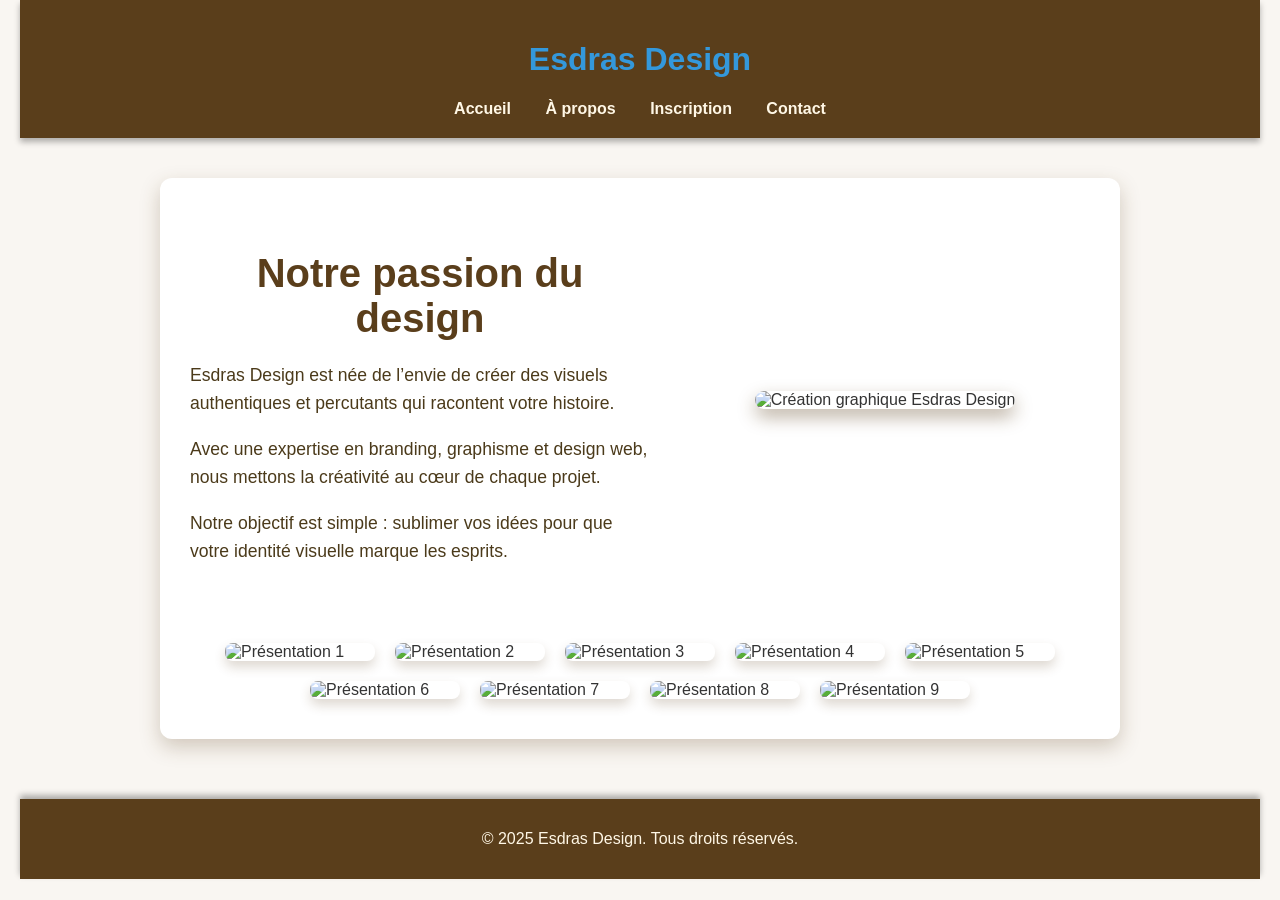
==== apropos.html @ a2589b4f "first commit" ====
<!DOCTYPE html>
<html lang="fr">
<head>
  <meta charset="UTF-8" />
  <title>À propos - Esdras Design</title>
  <link rel="stylesheet" href="style.css" />
  <style>
    body {
      background: #f9f6f2;
      color: #333;
      font-family: 'Segoe UI', Tahoma, Geneva, Verdana, sans-serif;
      margin: 0;
      padding: 0 20px;
    }
    header {
      background-color: #5a3e1b;
      color: #fff7e6;
      padding: 20px 0;
      text-align: center;
      box-shadow: 0 4px 6px rgba(0,0,0,0.3);
    }
    nav a {
      color: #fff7e6;
      margin: 0 15px;
      text-decoration: none;
      font-weight: 600;
      transition: color 0.3s ease;
    }
    nav a:hover {
      color: #f4c95d;
    }
    main {
      max-width: 900px;
      margin: 40px auto;
      background: #fff;
      border-radius: 12px;
      box-shadow: 0 8px 20px rgba(90, 62, 27, 0.25);
      padding: 40px 30px;
      display: flex;
      flex-wrap: wrap;
      gap: 30px;
      align-items: center;
    }
    .apropos-text {
      flex: 1 1 400px;
    }
    .apropos-text h2 {
      color: #5a3e1b;
      font-size: 2.5em;
      margin-bottom: 20px;
    }
    .apropos-text p {
      font-size: 1.1em;
      line-height: 1.6;
      color: #4b3a1a;
    }
    .apropos-image {
      flex: 1 1 350px;
      text-align: center;
    }
    .apropos-image img {
      max-width: 100%;
      border-radius: 12px;
      box-shadow: 0 8px 18px rgba(90, 62, 27, 0.4);
    }
    .galerie {
      margin-top: 30px;
      display: flex;
      gap: 20px;
      justify-content: center;
      flex-wrap: wrap;
    }
    .galerie img {
      width: 150px;
      border-radius: 8px;
      box-shadow: 0 6px 12px rgba(90, 62, 27, 0.2);
      transition: transform 0.3s ease;
      cursor: pointer;
    }
    .galerie img:hover {
      transform: scale(1.05);
      box-shadow: 0 10px 20px rgba(90, 62, 27, 0.4);
    }
    footer {
      background-color: #5a3e1b;
      color: #fff7e6;
      text-align: center;
      padding: 15px 0;
      margin-top: 60px;
      box-shadow: 0 -4px 6px rgba(0,0,0,0.3);
    }

    @media(max-width: 720px) {
      main {
        flex-direction: column;
        padding: 30px 20px;
      }
      .apropos-text, .apropos-image {
        flex: 1 1 100%;
      }
    }
  </style>
</head>
<body>

<header>
  <h1>Esdras Design</h1>
  <nav>
    <a href="index.html">Accueil</a>
    <a href="apropos.html">À propos</a>
    <a href="inscription.html">Inscription</a>
    <a href="contact.html">Contact</a>
  </nav>
</header>

<main>
  <div class="apropos-text">
    <h2>Notre passion du design</h2>
    <p>Esdras Design est née de l’envie de créer des visuels authentiques et percutants qui racontent votre histoire.</p>
    <p>Avec une expertise en branding, graphisme et design web, nous mettons la créativité au cœur de chaque projet.</p>
    <p>Notre objectif est simple : sublimer vos idées pour que votre identité visuelle marque les esprits.</p>
  </div>

  <div class="apropos-image">
    <img src="C:\Users\IDE_SIMO\Desktop\ESDRAS_DIGITAL\PRESENTATIONS\img1.jpg" alt="Création graphique Esdras Design" />
  </div>

  <div class="galerie">
    <img src="C:\Users\IDE_SIMO\Desktop\ESDRAS_DIGITAL\PRESENTATIONS\img1.jpg" alt="Présentation 1" />
     <img src="C:\Users\IDE_SIMO\Desktop\ESDRAS_DIGITAL\PRESENTATIONS\img2.jpg" alt="Présentation 2" />
     <img src="C:\Users\IDE_SIMO\Desktop\ESDRAS_DIGITAL\PRESENTATIONS\img3.jpg" alt="Présentation 3" />
     <img src="C:\Users\IDE_SIMO\Desktop\ESDRAS_DIGITAL\PRESENTATIONS\img4.jpg" alt="Présentation 4" />
     <img src="C:\Users\IDE_SIMO\Desktop\ESDRAS_DIGITAL\PRESENTATIONS\img5.jpg" alt="Présentation 5" />
     <img src="C:\Users\IDE_SIMO\Desktop\ESDRAS_DIGITAL\PRESENTATIONS\img6.jpg" alt="Présentation 6" />
     <img src="C:\Users\IDE_SIMO\Desktop\ESDRAS_DIGITAL\PRESENTATIONS\img7.png" alt="Présentation 7" />
     <img src="C:\Users\IDE_SIMO\Desktop\ESDRAS_DIGITAL\PRESENTATIONS\img8.png" alt="Présentation 8" />
     <img src="C:\Users\IDE_SIMO\Desktop\ESDRAS_DIGITAL\PRESENTATIONS\img9.jpg" alt="Présentation 9" /> 
  </div>
  <script>
  document.addEventListener('contextmenu', function (e) {
    e.preventDefault();
  });
</script>

</main>

<footer>
  <p>&copy; 2025 Esdras Design. Tous droits réservés.</p>
</footer>

</body>
</html>
---- style.css ----
css
/* Polices */
body {
    font-family: 'Open Sans', sans-serif;
    background-color: #ffffff;
    margin: 0;
    color: #333;
}

h1, h2 {
    font-family: 'Montserrat', sans-serif;
    color: #3498db;
    text-align: center;
}

header {
    background-color: #3498db;
    padding: 10px 0;
}

nav ul {
    list-style: none;
    display: flex;
    justify-content: center;
    padding: 0;
    margin: 0;
}

nav ul li {
    margin: 0 15px;
}

nav ul li a {
    color: white;
    text-decoration: none;
    font-weight: bold;
    font-size: 1.1em;
    transition: color 0.3s ease;
}

nav ul li a:hover,
nav ul li a.active {
    color: #f1c40f;
}

.home-section {
    padding: 40px 20px;
    text-align: center;
}

.home-section button {
    background-color: #f1c40f;
    border: none;
    padding: 10px 20px;
    font-weight: bold;
    color: #3498db;
    cursor: pointer;
    border-radius: 4px;
    transition: background-color 0.3s ease;
}

.home-section button:hover {
    background-color: #d1ac0b;
}

/* Présentation des images */
.presentation-images {
    margin-top: 30px;
    display: flex;
    flex-wrap: wrap;
    justify-content: center;
    gap: 15px;
}

.presentation-images img {
    width: 150px;
    height: 100px;
    object-fit: cover;
    border-radius: 5px;
}

/* Portfolio */
#portfolio {
    padding: 40px 20px;
    background-color: #f9f9f9;
    text-align: center;
}


button[type="submit"]:hover {
    background-color: #2980b9;
}

footer {
    background-color: #3498db;
    color: white;
    padding: 15px 0;
    text-align: center;
}

.social-links a {
    color: #f1c40f;
    margin: 0 10px;
    text-decoration: none;
    font-weight: bold;
}

.social-links a:hover {
    text-decoration: underline;
}

/* Responsive */
@media (max-width: 600px) {
    .presentation-images img, .portfolio-item {
        width: 100%;
        height: auto;
    }

    nav ul {
        flex-direction: column;
        align-items: center;
    }

    nav ul li {
        margin: 10px 0;
    }
}
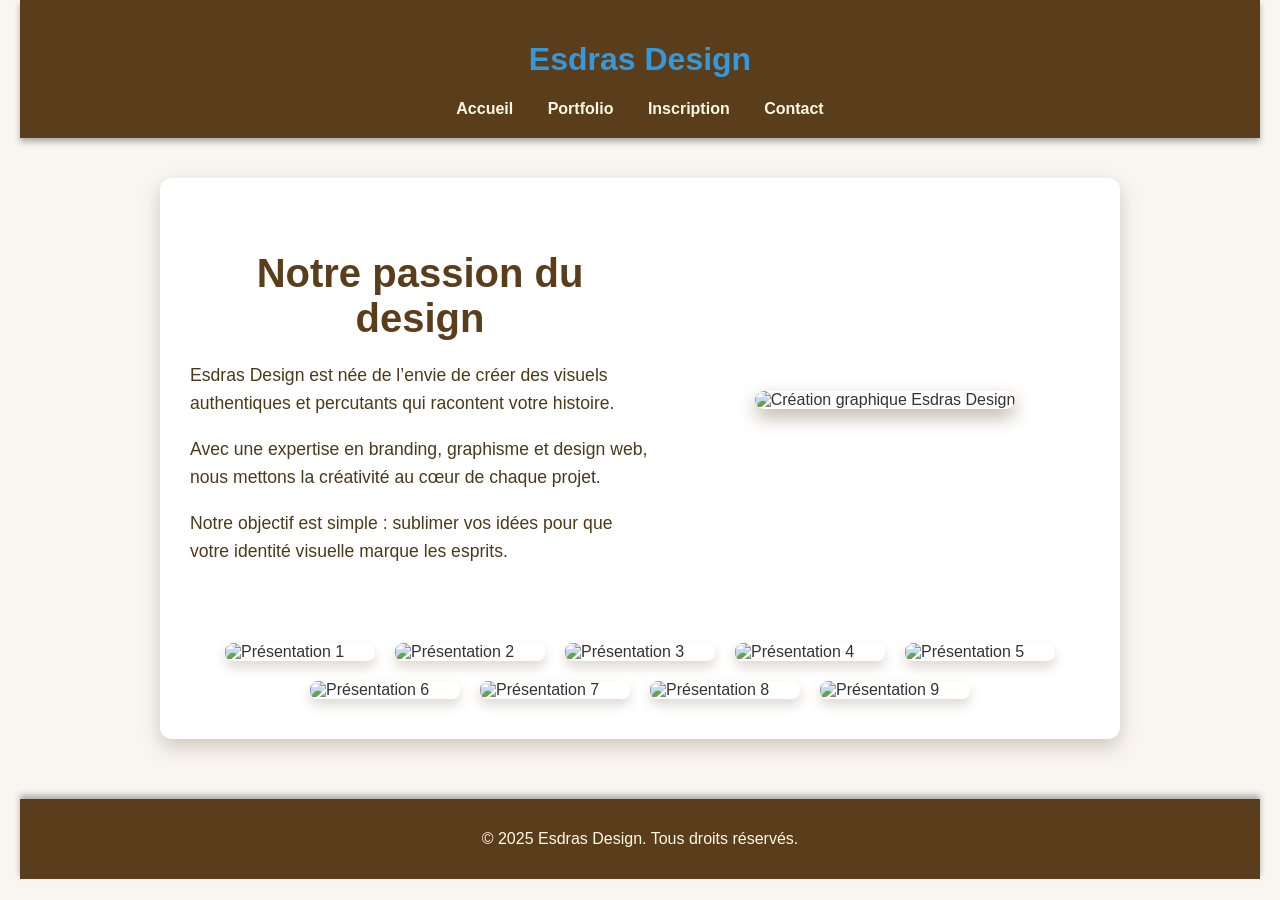
==== commit a77fdf45: "final done" ====
--- a/apropos.html
+++ b/apropos.html
@@ -108,7 +108,7 @@
   <h1>Esdras Design</h1>
   <nav>
     <a href="index.html">Accueil</a>
-    <a href="apropos.html">À propos</a>
+    <a href="portfolio.html">Portfolio</a>
     <a href="inscription.html">Inscription</a>
     <a href="contact.html">Contact</a>
   </nav>
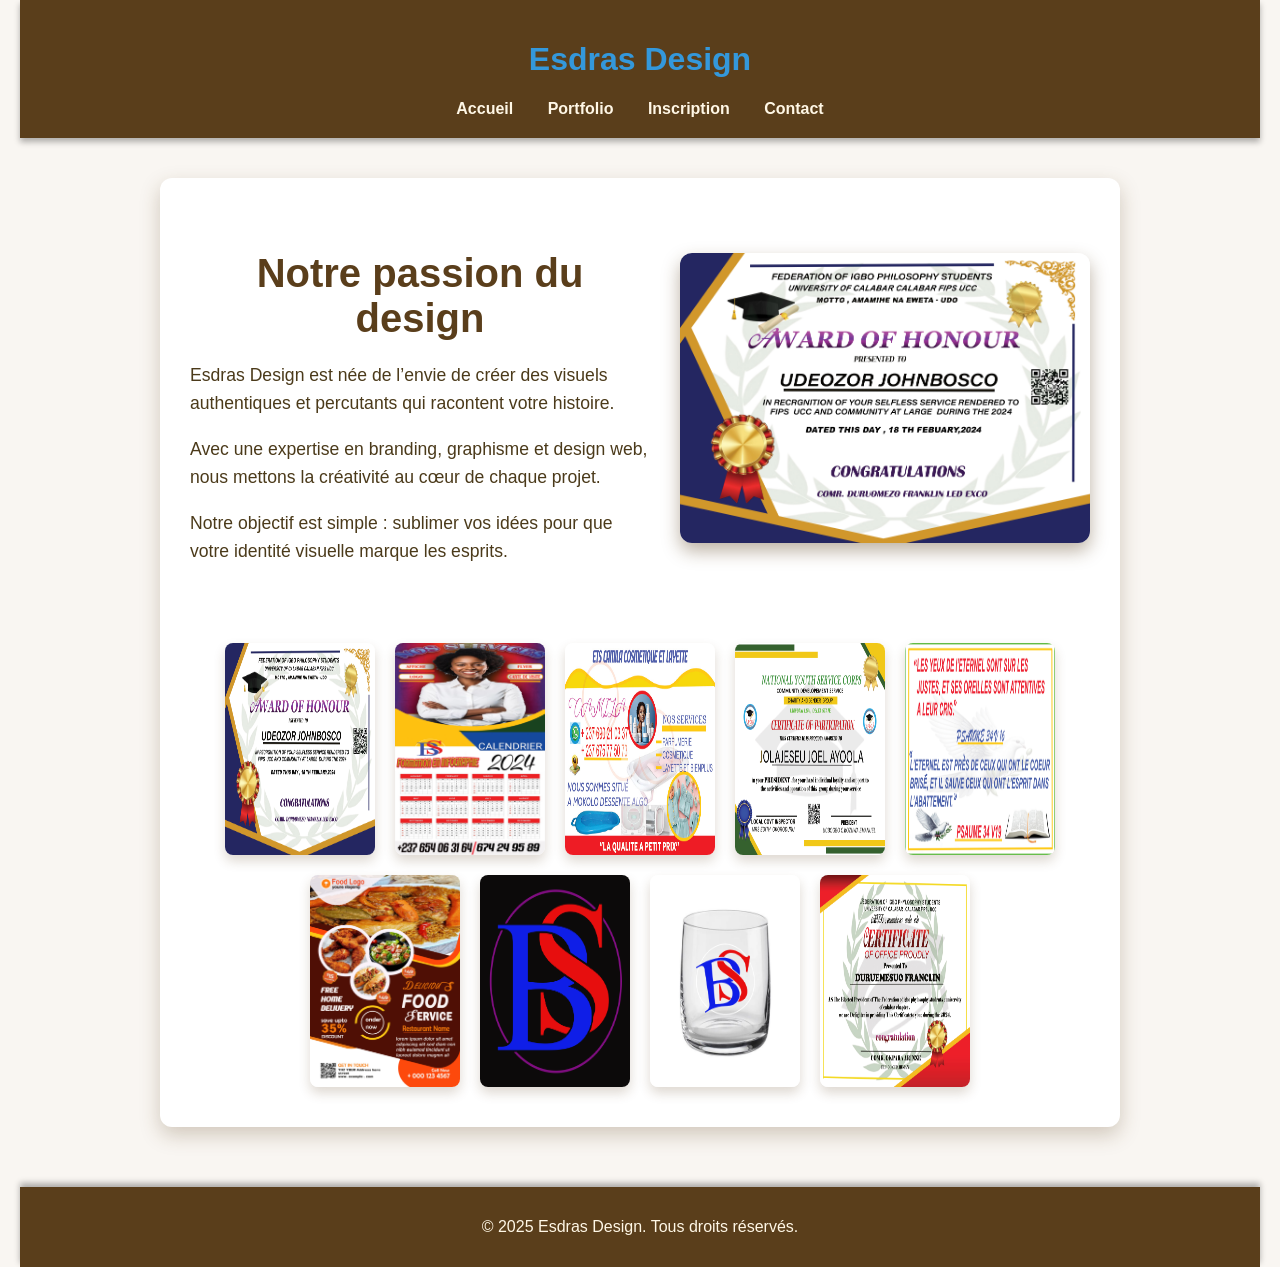
==== commit efa2a9fb: "done" ====
--- a/apropos.html
+++ b/apropos.html
@@ -123,19 +123,19 @@
   </div>
 
   <div class="apropos-image">
-    <img src="C:\Users\IDE_SIMO\Desktop\ESDRAS_DIGITAL\PRESENTATIONS\img1.jpg" alt="Création graphique Esdras Design" />
+    <img src="PRESENTATIONS/img1.jpg" alt="Création graphique Esdras Design" />
   </div>
 
   <div class="galerie">
-    <img src="C:\Users\IDE_SIMO\Desktop\ESDRAS_DIGITAL\PRESENTATIONS\img1.jpg" alt="Présentation 1" />
-     <img src="C:\Users\IDE_SIMO\Desktop\ESDRAS_DIGITAL\PRESENTATIONS\img2.jpg" alt="Présentation 2" />
-     <img src="C:\Users\IDE_SIMO\Desktop\ESDRAS_DIGITAL\PRESENTATIONS\img3.jpg" alt="Présentation 3" />
-     <img src="C:\Users\IDE_SIMO\Desktop\ESDRAS_DIGITAL\PRESENTATIONS\img4.jpg" alt="Présentation 4" />
-     <img src="C:\Users\IDE_SIMO\Desktop\ESDRAS_DIGITAL\PRESENTATIONS\img5.jpg" alt="Présentation 5" />
-     <img src="C:\Users\IDE_SIMO\Desktop\ESDRAS_DIGITAL\PRESENTATIONS\img6.jpg" alt="Présentation 6" />
-     <img src="C:\Users\IDE_SIMO\Desktop\ESDRAS_DIGITAL\PRESENTATIONS\img7.png" alt="Présentation 7" />
-     <img src="C:\Users\IDE_SIMO\Desktop\ESDRAS_DIGITAL\PRESENTATIONS\img8.png" alt="Présentation 8" />
-     <img src="C:\Users\IDE_SIMO\Desktop\ESDRAS_DIGITAL\PRESENTATIONS\img9.jpg" alt="Présentation 9" /> 
+    <img src="PRESENTATIONS/img1.jpg" alt="Présentation 1" />
+     <img src="PRESENTATIONS/img2.jpg" alt="Présentation 2" />
+     <img src="PRESENTATIONS/img3.jpg" alt="Présentation 3" />
+     <img src="PRESENTATIONS/img4.jpg" alt="Présentation 4" />
+     <img src="PRESENTATIONS/img5.jpg" alt="Présentation 5" />
+     <img src="PRESENTATIONS/img6.jpg" alt="Présentation 6" />
+     <img src="PRESENTATIONS/img7.png" alt="Présentation 7" />
+     <img src="PRESENTATIONS/img8.png" alt="Présentation 8" />
+     <img src="PRESENTATIONS/img9.jpg" alt="Présentation 9" /> 
   </div>
   <script>
   document.addEventListener('contextmenu', function (e) {
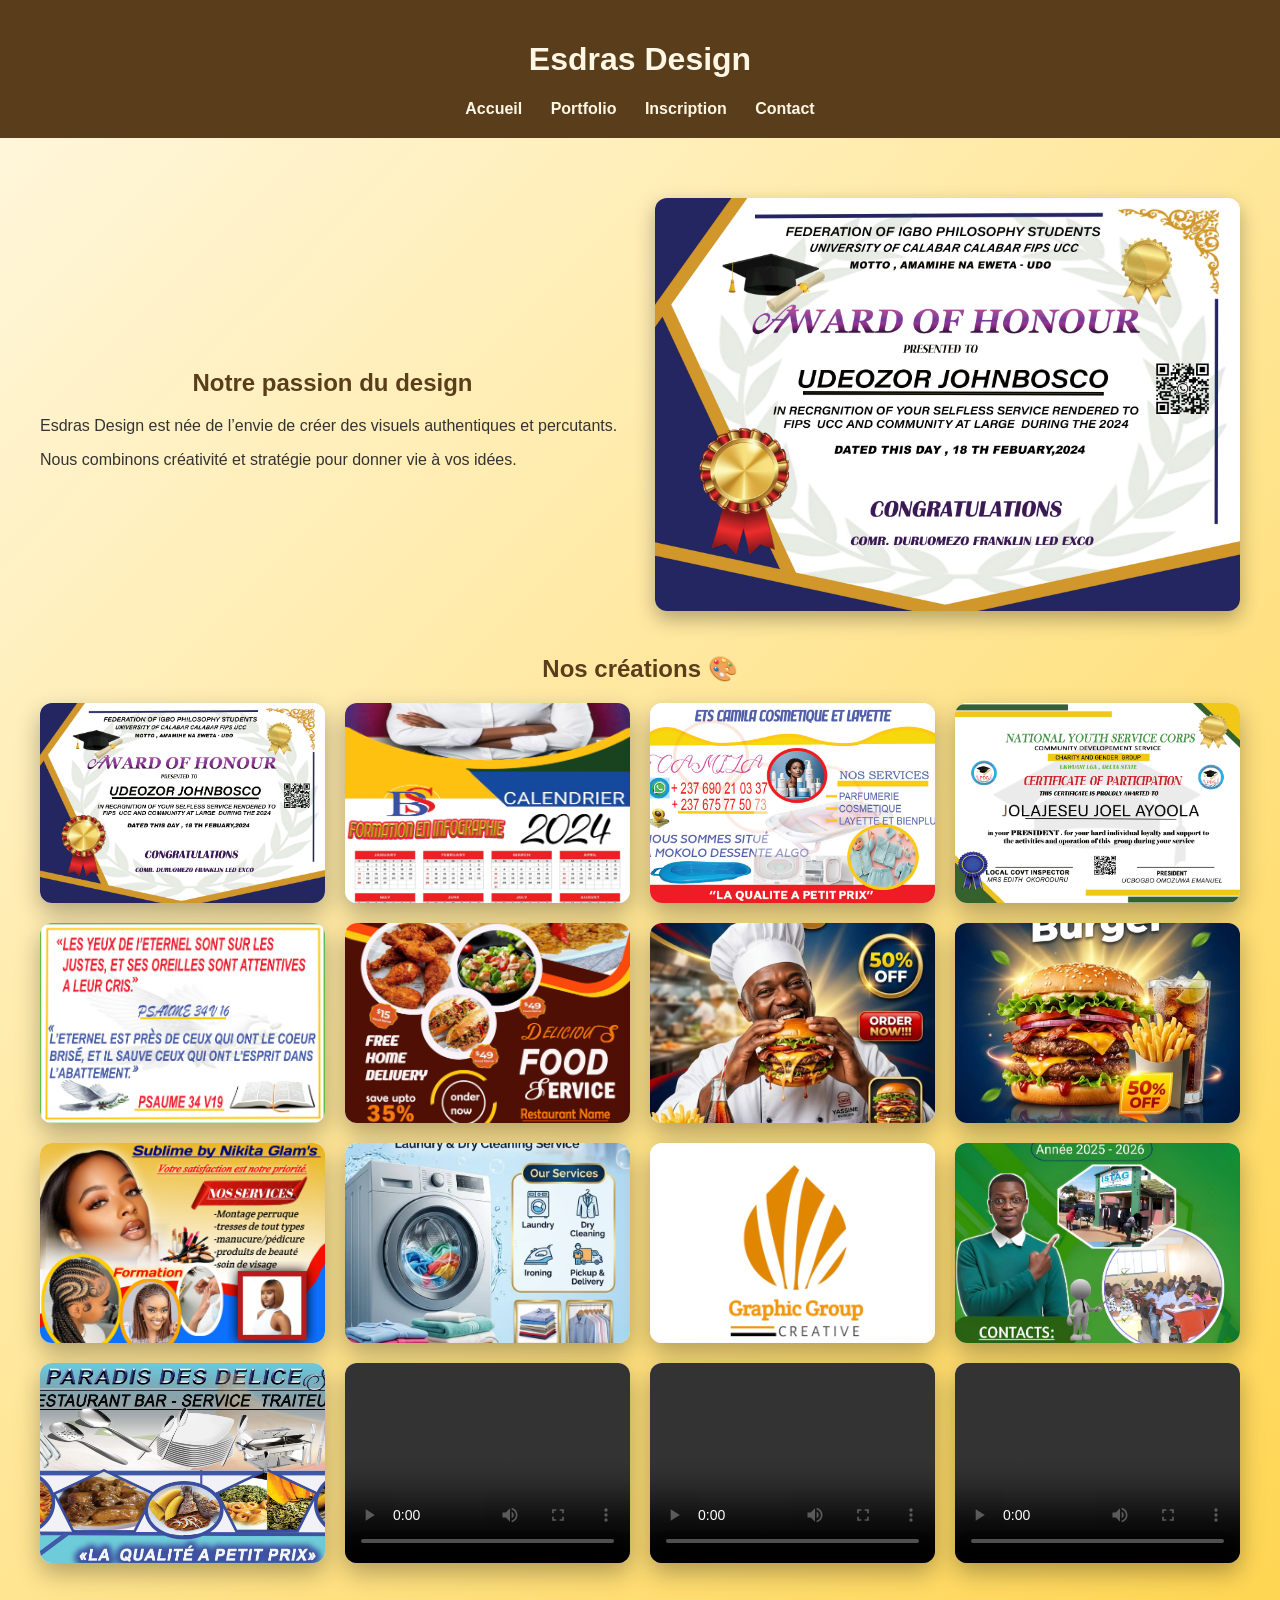
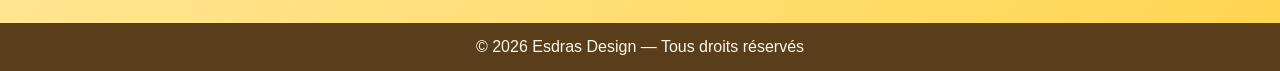
==== commit 862dac08: "client site" ====
--- a/apropos.html
+++ b/apropos.html
@@ -1,153 +1,202 @@
-
-<!DOCTYPE html>
-<html lang="fr">
-<head>
-  <meta charset="UTF-8" />
-  <title>À propos - Esdras Design</title>
-  <link rel="stylesheet" href="style.css" />
-  <style>
-    body {
-      background: #f9f6f2;
-      color: #333;
-      font-family: 'Segoe UI', Tahoma, Geneva, Verdana, sans-serif;
-      margin: 0;
-      padding: 0 20px;
-    }
-    header {
-      background-color: #5a3e1b;
-      color: #fff7e6;
-      padding: 20px 0;
-      text-align: center;
-      box-shadow: 0 4px 6px rgba(0,0,0,0.3);
-    }
-    nav a {
-      color: #fff7e6;
-      margin: 0 15px;
-      text-decoration: none;
-      font-weight: 600;
-      transition: color 0.3s ease;
-    }
-    nav a:hover {
-      color: #f4c95d;
-    }
-    main {
-      max-width: 900px;
-      margin: 40px auto;
-      background: #fff;
-      border-radius: 12px;
-      box-shadow: 0 8px 20px rgba(90, 62, 27, 0.25);
-      padding: 40px 30px;
-      display: flex;
-      flex-wrap: wrap;
-      gap: 30px;
-      align-items: center;
-    }
-    .apropos-text {
-      flex: 1 1 400px;
-    }
-    .apropos-text h2 {
-      color: #5a3e1b;
-      font-size: 2.5em;
-      margin-bottom: 20px;
-    }
-    .apropos-text p {
-      font-size: 1.1em;
-      line-height: 1.6;
-      color: #4b3a1a;
-    }
-    .apropos-image {
-      flex: 1 1 350px;
-      text-align: center;
-    }
-    .apropos-image img {
-      max-width: 100%;
-      border-radius: 12px;
-      box-shadow: 0 8px 18px rgba(90, 62, 27, 0.4);
-    }
-    .galerie {
-      margin-top: 30px;
-      display: flex;
-      gap: 20px;
-      justify-content: center;
-      flex-wrap: wrap;
-    }
-    .galerie img {
-      width: 150px;
-      border-radius: 8px;
-      box-shadow: 0 6px 12px rgba(90, 62, 27, 0.2);
-      transition: transform 0.3s ease;
-      cursor: pointer;
-    }
-    .galerie img:hover {
-      transform: scale(1.05);
-      box-shadow: 0 10px 20px rgba(90, 62, 27, 0.4);
-    }
-    footer {
-      background-color: #5a3e1b;
-      color: #fff7e6;
-      text-align: center;
-      padding: 15px 0;
-      margin-top: 60px;
-      box-shadow: 0 -4px 6px rgba(0,0,0,0.3);
-    }
-
-    @media(max-width: 720px) {
-      main {
-        flex-direction: column;
-        padding: 30px 20px;
-      }
-      .apropos-text, .apropos-image {
-        flex: 1 1 100%;
-      }
-    }
-  </style>
-</head>
-<body>
-
-<header>
-  <h1>Esdras Design</h1>
-  <nav>
-    <a href="index.html">Accueil</a>
-    <a href="portfolio.html">Portfolio</a>
-    <a href="inscription.html">Inscription</a>
-    <a href="contact.html">Contact</a>
-  </nav>
-</header>
-
-<main>
-  <div class="apropos-text">
-    <h2>Notre passion du design</h2>
-    <p>Esdras Design est née de l’envie de créer des visuels authentiques et percutants qui racontent votre histoire.</p>
-    <p>Avec une expertise en branding, graphisme et design web, nous mettons la créativité au cœur de chaque projet.</p>
-    <p>Notre objectif est simple : sublimer vos idées pour que votre identité visuelle marque les esprits.</p>
-  </div>
-
-  <div class="apropos-image">
-    <img src="PRESENTATIONS/img1.jpg" alt="Création graphique Esdras Design" />
-  </div>
-
-  <div class="galerie">
-    <img src="PRESENTATIONS/img1.jpg" alt="Présentation 1" />
-     <img src="PRESENTATIONS/img2.jpg" alt="Présentation 2" />
-     <img src="PRESENTATIONS/img3.jpg" alt="Présentation 3" />
-     <img src="PRESENTATIONS/img4.jpg" alt="Présentation 4" />
-     <img src="PRESENTATIONS/img5.jpg" alt="Présentation 5" />
-     <img src="PRESENTATIONS/img6.jpg" alt="Présentation 6" />
-     <img src="PRESENTATIONS/img7.png" alt="Présentation 7" />
-     <img src="PRESENTATIONS/img8.png" alt="Présentation 8" />
-     <img src="PRESENTATIONS/img9.jpg" alt="Présentation 9" /> 
-  </div>
-  <script>
-  document.addEventListener('contextmenu', function (e) {
-    e.preventDefault();
-  });
-</script>
-
-</main>
-
-<footer>
-  <p>&copy; 2025 Esdras Design. Tous droits réservés.</p>
-</footer>
-
-</body>
-</html>
+<!DOCTYPE html>
+<html lang="fr">
+<head>
+  <meta charset="UTF-8" />
+  <meta name="viewport" content="width=device-width, initial-scale=1.0"/>
+  <title>À propos - Esdras Design</title>
+
+  <style>
+    body {
+      background: linear-gradient(135deg, #fff8e1, #ffd54f);
+      color: #333;
+      font-family: 'Segoe UI', sans-serif;
+      margin: 0;
+    }
+
+    header {
+      background-color: #5a3e1b;
+      color: #fff7e6;
+      padding: 20px;
+      text-align: center;
+    }
+
+    nav a {
+      color: #fff7e6;
+      margin: 0 12px;
+      text-decoration: none;
+      font-weight: bold;
+    }
+
+    nav a:hover {
+      color: #ffd54f;
+    }
+
+    main {
+      max-width: 1200px;
+      margin: 40px auto;
+      padding: 20px;
+    }
+
+    /* SECTION TEXTE */
+    .apropos {
+      display: flex;
+      flex-wrap: wrap;
+      gap: 30px;
+      align-items: center;
+      margin-bottom: 40px;
+    }
+
+    .apropos-text {
+      flex: 1;
+    }
+
+    .apropos-image {
+      flex: 1;
+    }
+
+    .apropos-image img {
+      width: 100%;
+      border-radius: 12px;
+      box-shadow: 0 8px 20px rgba(0,0,0,0.3);
+    }
+
+    /* GRID MODERNE (IMAGES + VIDEOS) */
+    .grid {
+      display: grid;
+      grid-template-columns: repeat(auto-fit, minmax(250px, 1fr));
+      gap: 20px;
+    }
+
+    .card {
+      overflow: hidden;
+      border-radius: 12px;
+      box-shadow: 0 10px 25px rgba(0,0,0,0.3);
+      transition: 0.4s;
+      background: #fff;
+    }
+
+    .card:hover {
+      transform: scale(1.05);
+    }
+
+    .card img,
+    .card video {
+      width: 100%;
+      height: 200px;
+      object-fit: cover;
+      display: block;
+    }
+
+    /* TITRES */
+    h2 {
+      text-align: center;
+      margin: 40px 0 20px;
+      color: #5a3e1b;
+    }
+
+    /* AUDIO */
+    .audio-box {
+      text-align: center;
+      margin-top: 40px;
+    }
+
+    footer {
+      background-color: #5a3e1b;
+      color: #fff7e6;
+      text-align: center;
+      padding: 15px;
+      margin-top: 40px;
+    }
+
+    @media(max-width: 768px) {
+      .apropos {
+        flex-direction: column;
+      }
+    }
+  </style>
+</head>
+
+<body>
+
+<header>
+  <h1>Esdras Design</h1>
+  <nav>
+    <a href="index.html">Accueil</a>
+    <a href="portfolio.html">Portfolio</a>
+    <a href="inscription.html">Inscription</a>
+    <a href="contact.html">Contact</a>
+  </nav>
+</header>
+
+<main>
+
+  <!-- SECTION A PROPOS -->
+  <div class="apropos">
+    <div class="apropos-text">
+      <h2>Notre passion du design</h2>
+      <p>Esdras Design est née de l’envie de créer des visuels authentiques et percutants.</p>
+      <p>Nous combinons créativité et stratégie pour donner vie à vos idées.</p>
+    </div>
+
+    <div class="apropos-image">
+      <img src="PRESENTATIONS/img1.jpg" alt="">
+    </div>
+  </div>
+
+  <!-- GALERIE + VIDEOS MIX -->
+  <h2>Nos créations 🎨</h2>
+
+  <div class="grid">
+
+    <!-- IMAGES -->
+    <div class="card"><img src="PRESENTATIONS/img1.jpg"></div>
+    <div class="card"><img src="PRESENTATIONS/img2.jpg"></div>
+    <div class="card"><img src="PRESENTATIONS/img3.jpg"></div>
+    <div class="card"><img src="PRESENTATIONS/img4.jpg"></div>
+    <div class="card"><img src="PRESENTATIONS/img5.jpg"></div>
+    <div class="card"><img src="PRESENTATIONS/img6.jpg"></div>
+    <div class="card"><img src="PRESENTATIONS/img10.jpeg"></div>
+    <div class="card"><img src="PRESENTATIONS/img11.jpeg"></div>
+    <div class="card"><img src="PRESENTATIONS/img12.jpg"></div>
+    <div class="card"><img src="PRESENTATIONS/img13.jpeg"></div>
+    <div class="card"><img src="PRESENTATIONS/img14.jpg"></div>
+    <div class="card"><img src="PRESENTATIONS/img15.jpg"></div>
+    <div class="card"><img src="PRESENTATIONS/img16.jpg"></div>
+    
+
+    <!-- VIDEOS -->
+    <div class="card">
+      <video controls>
+        <source src="videos/video1.mp4" type="video/mp4">
+      </video>
+    </div>
+
+    <div class="card">
+      <video controls>
+        <source src="videos/video2.mp4" type="video/mp4">
+      </video>
+    </div>
+
+    <div class="card">
+      <video controls>
+        <source src="videos/video3.mp4" type="video/mp4">
+      </video>
+    </div>
+
+  </div>
+
+
+</main>
+
+<footer>
+  © 2026 Esdras Design — Tous droits réservés
+</footer>
+
+<script>
+  document.addEventListener('contextmenu', function (e) {
+    e.preventDefault();
+  });
+</script>
+
+</body>
+</html>
